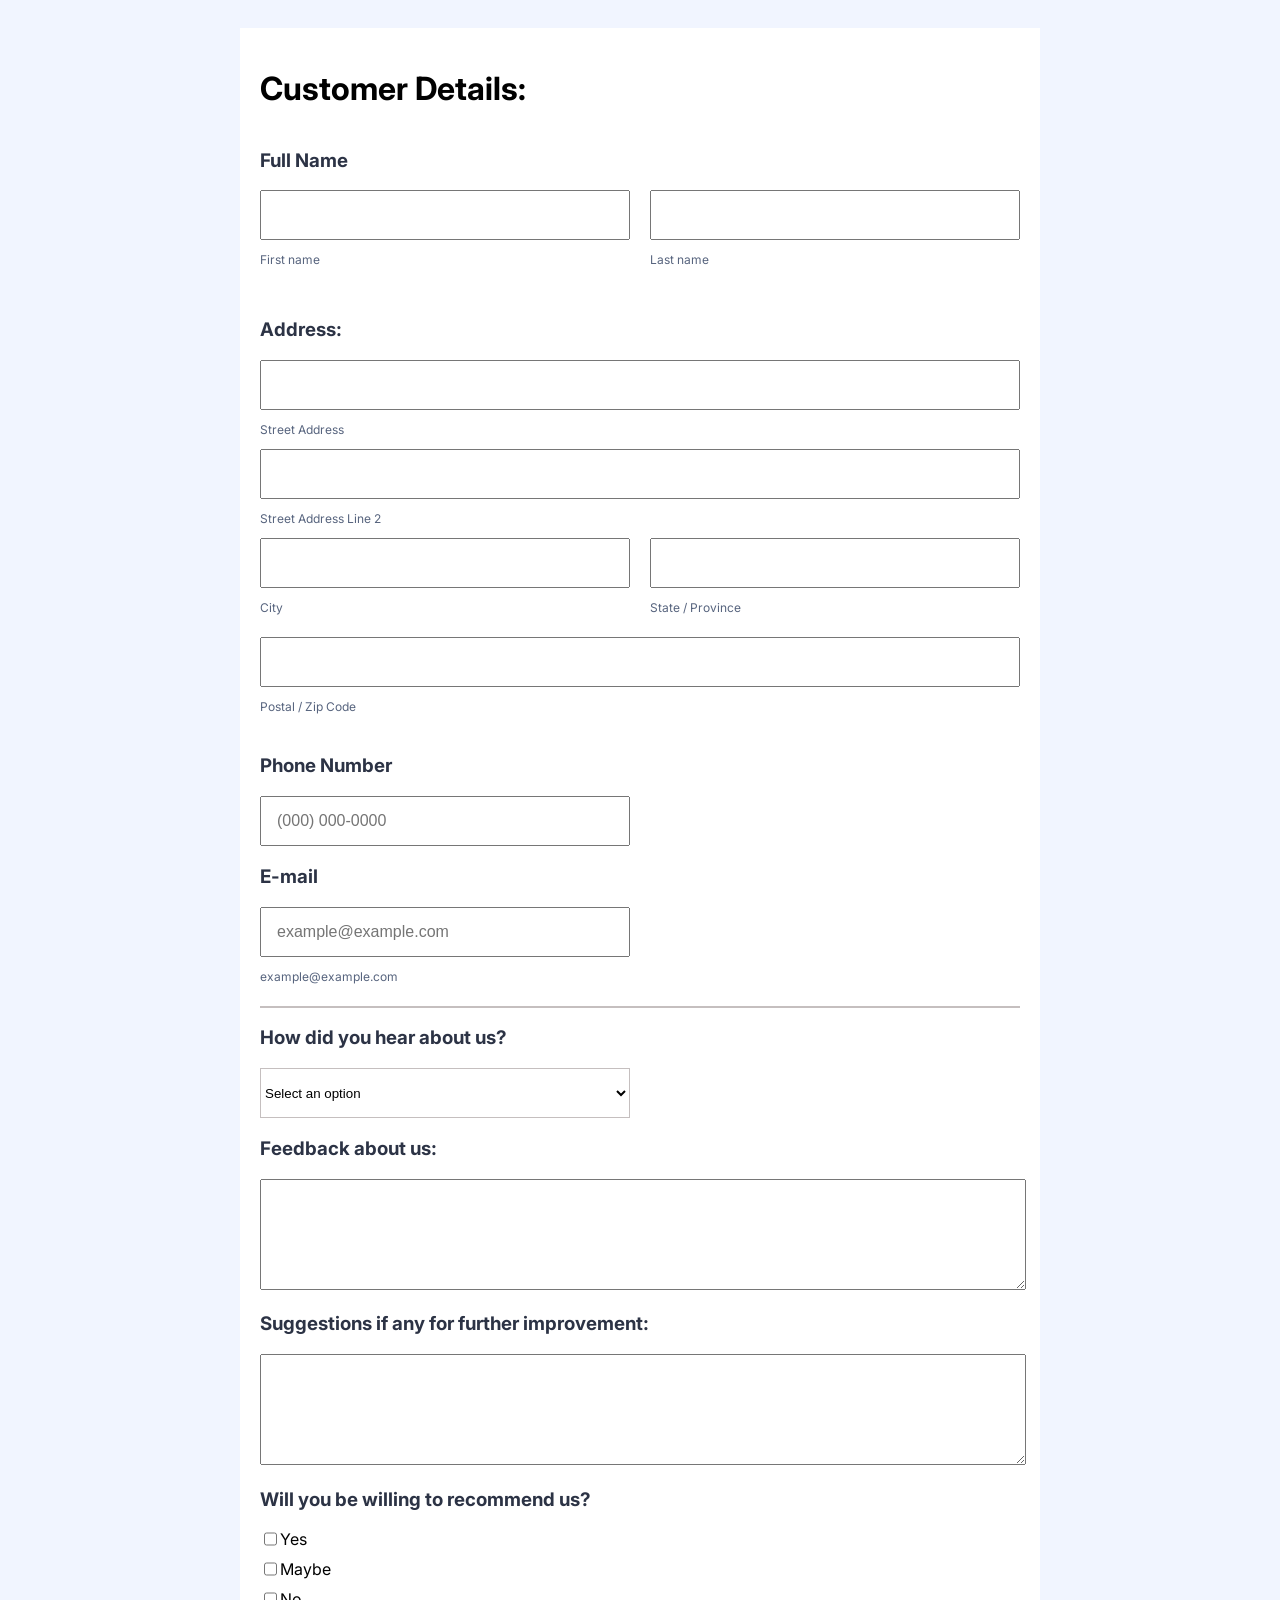
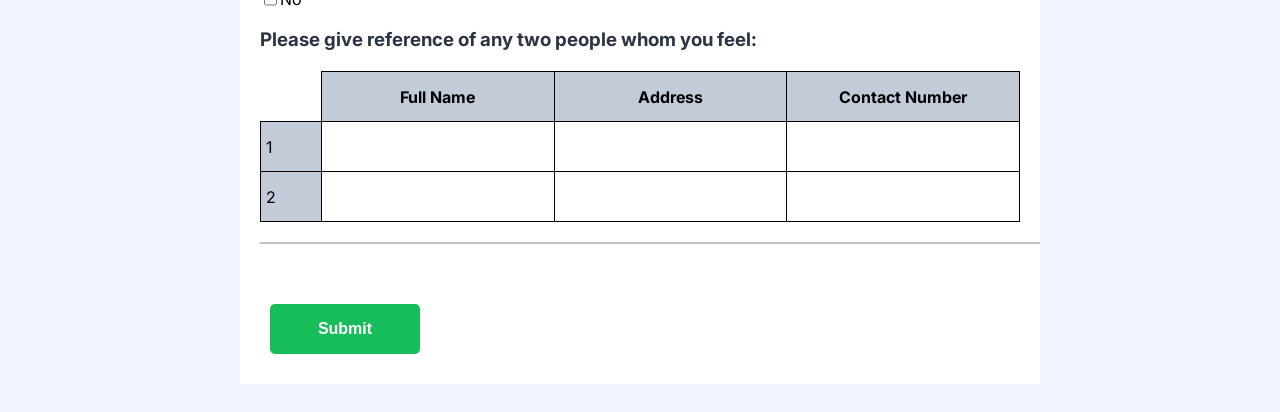
==== index.html @ eb4f269f "Added email error and validation" ====
<!DOCTYPE html>
<html lang="en">
<head>
    <meta charset="UTF-8">
    <meta name="viewport" content="width=device-width, initial-scale=1.0">
    <title>Details</title>
    <script src="index.js" defer></script>
    <link rel="stylesheet" href="style.css">
</head>
<body>
    <form class="main-form">
        <h1 class="heading">Customer Details:</h1>
        <div class="all-inputs">
            <!-- Full Name -->
            <div class="name-input">
                <h3 class="input-name">Full Name</h3>
                <div class="inputs">
                    <div class="first-name">
                        <label for="first-name" style="display: none;">First name</label>
                        <input id="first-name" class="input" type="text" />
                        <p>First name</p>
                    </div>
                    <div class="last-name">
                        <label for="last-name" style="display: none;">Last name</label>
                        <input id="last-name" class="input" type="text" />
                        <p>Last name</p>
                    </div>
                </div>
                <div class="error-message">
                    <img src="assets/info.png" width="20px" height="20px"/>
                    <p>This filed is required</p>
                </div>
            </div>

            <!-- Address -->
            <div class="address-input">
                <h3 class="input-name">Address:</h3>
                <label for="address-line1" style="display: none;">Street Address</label>
                <input id="address-line1" class="input" type="text"  />
                <p>Street Address</p>

                <label for="address-line2" style="display: none;">Street Address Line 2</label>
                <input id="address-line2" class="input" type="text"  />
                <p>Street Address Line 2</p>

                <div class="inputs">
                    <div style="flex: 1">
                        <label for="city" style="display: none;">City</label>
                        <input id="city" class="input" type="text"  />
                        <p>City</p>
                    </div>
                    <div style="flex: 1;">
                        <label for="state" style="display: none;">State / Province</label>
                        <input id="state" class="input" type="text"  />
                        <p>State / Province</p>
                    </div>
                </div>

                <label for="zip" style="display: none;">Postal / Zip Code</label>
                <input id="zip" inputmode="numeric" pattern="\d*"  type="text" class="input" />
                <p>Postal / Zip Code</p>
                <div class="error-message">
                    <img src="assets/info.png" width="20px" height="20px"/>
                    <p>This filed is required</p>
                </div>
            </div>

            <!-- Phone and Email -->
            <div class="inputs phone-mail">
                <div class="phone">
                    <h3 class="input-name">Phone Number</h3>
                    <label for="phone" style="display: none;">Phone Number</label>
                    <input id="phone" inputmode="numeric" pattern="\d*"  type="text" class="input short-input" placeholder="(000) 000-0000" />
                    <!-- Error-message -->
                    <div class="error-message">
                        <img src="assets/info.png" width="20px" height="20px"/>
                        <p>This filed is required</p>
                    </div>
                </div>
                <div class="mail">
                    <h3 class="input-name">E-mail</h3>
                    <label for="email" style="display: none;">E-mail</label>
                    <input id="email" type="text" class="input short-input" placeholder="example@example.com" />
                    <p>example@example.com</p>
                    <!-- error-message -->
                    <div class="error-message mail-error">
                        <img src="assets/info.png" width="20px" height="20px"/>
                        <p>Please enter a valid mail</p>
                    </div>
                </div>
            </div>
        </div>
        <div class="second-part">
            <!-- How did you hear about us -->
            <h3 class="input-name">How did you hear about us?</h3>
            <select class="short-input select">
                <option value="">Select an option</option>
                <option value="newspaper">Newspaper</option>
                <option value="other">Other</option>
            </select>
            <div class="select-other">
                <h3>Other</h3>
                <input class="short-input input" type="text" placeholder="Specify other..."/>
                <div class="error-message">
                    <img src="assets/info.png" width="20px" height="20px"/>
                    <p>This filed is required</p>
                </div>
            </div>

            <!-- Feedback -->
            <h3 class="input-name">Feedback about us:</h3>
            <textarea name="feedback" class="textarea" rows="7" style="width: 100%;"></textarea>

            <!-- Suggestions -->
            <h3 class="input-name">Suggestions if any for further improvement:</h3>
            <textarea name="suggestions" class="textarea" rows="7" style="width: 100%;"></textarea>

            <!-- Recommendation -->
            <h3 class="input-name">Will you be willing to recommend us?</h3>
            <div class="check-inputs">
                <div class="checkbox-input">
                    <input type="checkbox" id="yes" name="recommend" value="yes" />
                    <label for="yes">Yes</label>
                </div>
                <div class="checkbox-input">
                    <input type="checkbox" id="maybe" name="recommend" value="maybe" />
                    <label for="maybe">Maybe</label>
                </div>
                <div class="checkbox-input">
                    <input type="checkbox" id="no" name="recommend" value="no" />
                    <label for="no">No</label>
                </div>
            </div>

            <!-- Table -->
            <h3 class="input-name">Please give reference of any two people whom you feel:</h3>
            <div class="table-div">
                <table class="table">
                    <thead>
                        <tr>
                            <th></th>
                            <th>Full Name</th>
                            <th>Address</th>
                            <th>Contact Number</th>
                        </tr>
                    </thead>
                    <tbody>
                        <tr>
                            <td class="table-num">1</td>
                            <td><input class="table-input" type="text"/></td>
                            <td><input class="table-input" type="text"/></td>
                            <td><input class="table-input" inputmode="numeric" pattern="\d*"  type="text"/></td>
                        </tr>
                        <tr>
                            <td class="table-num">2</td>
                            <td><input class="table-input" type="text"/></td>
                            <td><input class="table-input" type="text"/></td>
                            <td><input class="table-input" inputmode="numeric" pattern="\d*"  type="text"/></td>
                        </tr>
                    </tbody>
                </table>
            </div>
            <!-- Submit  -->
            <div class="submit-container">
                <button type="submit" class="submit-btn">Submit</button>
            </div>
          </div>
    </form>
    <div class="modal">
        <div class="modal-container">
            <div class="modal-img-container">
                <img src="assets/yes.png" alt="Yes Image" width="100px" height="100px"/>
            </div>
            <h1>Thank You!</h1>
            <p><strong>Your submission has been received.</strong></p>
        </div>
    </div>
</body>
</html>
---- style.css ----
@import url('https://fonts.googleapis.com/css2?family=Inter:ital,opsz,wght@0,14..32,100..900;1,14..32,100..900&display=swap');

body {
    display: flex;
    justify-content: center;
    align-items: center;
    background: white;
    min-height: 100vh;
    background: rgb(241, 245, 255);
}

html {
    font-family: 'Inter', sans-serif;
}

.main-form {
    width: 100%;
    max-width: 800px;
    padding: 20px;
    box-sizing: border-box;
    background: white;
    margin: 20px;
}

.all-inputs {
    display: flex;
    flex-direction: column;
    gap: 10px;
    border-bottom: 2px solid rgba(103, 87, 87, 0.382);
}

.input-name {
    color:  rgb(44, 51, 69);
}

.address-input {
    display: flex;
    flex-direction: column;
}

.inputs {
    display: flex;
    gap: 20px;
    margin-bottom: 10px;
}

.first-name,
.last-name {
    flex: 1;
}

.input {
    width: 100%;
    height: 50px;
    font-size: 16px;
    padding: 0 15px;
    box-sizing: border-box;
    outline: none;
}

.short-input {
    max-width: 370px;
    width: 100%;
}

.select {
    height: 50px;
    background: none;
    border: 1px solid rgba(103, 87, 87, 0.382);
}

.inputs p,
.address-input p {
    font-size: 12px;
    color: rgb(87, 100, 126);
}

.textarea {
    outline: none;
}

.check-inputs {
    display: flex;
    flex-direction: column;
    align-items: flex-start;
    gap: 10px;
}

.checkbox-input {
    display: flex;
}

.table-div {
    width: 100%;
    margin-top: 20px;
}
.table {
    border: none;
    width: 100%;
    height: 100px;
    border-collapse: collapse;
}

.table td, th {
    padding: 5px;
    border: 1px solid black;
}

thead th:first-child{
    border: none;
    background: white;
}

.table-input {
    width: 100%;
    border: none;
    outline: none;
}

thead tr {
    background:  rgb(195, 202, 216);
}

.table-num {
    width: 50px;
    background:  rgb(195, 202, 216);
}

thead {
 height: 50px;
}

tbody {
    height: 100px;
}

.submit-container {
    margin-top: 20px;
    width: 100%;
    border-top: 2px solid rgba(103, 87, 87, 0.382);
    padding: 10px;
}

.submit-btn {
    margin-top: 50px;
    width: 150px;
    height: 50px;
    border: none;
    background: rgb(24, 189, 91);
    border-radius: 5px;
    color: white;
    font-weight: bold;
    font-size: 16px;
    cursor: pointer;
    transition: 1s ease;
}

.submit-btn:hover{
    background: rgb(18, 155, 73);
}

.name-input,
.address-input,
.phone-mail,
.select,
select {
    transition: background-color 0.3s ease;
}

.phone-mail {
    display: flex;
    flex-direction: column;
    gap: 0;
}

.select-other {
    display: none;
    margin-top:10px;
}

.error-message{
    display: flex;
    align-items: center;
    width: 200px;
    height: 30px;
    background:  rgb(242, 58, 60);
    border-radius: 10px;
    margin-top: 5px;
    padding: 2px;
    gap: 5px;
}

.error-message p {
    color: white;
    font-size: 12px;
}

.modal {
    width: 100%;
    min-height: 100vh;
    top: 0;
    position: fixed;
    display: flex;
    flex-direction: column;
    justify-content: center;
    align-items: center;
    background: rgba(0, 0, 0, 0.6);
}

.modal-container {
    display: flex;
    flex-direction: column;
    align-items: center;
    justify-content: center;
    max-width: 500px;
    width: 100%;
    height: 300px;
    background: white;
}

.modal-img-container {
    display: flex;
    justify-content: center;
    align-items: center;
    border: 3px solid green;
    border-radius: 50%;
    width: 140px;
    height: 140px;
}

.no-scroll {
    overflow: hidden;
    height: 100vh;
}
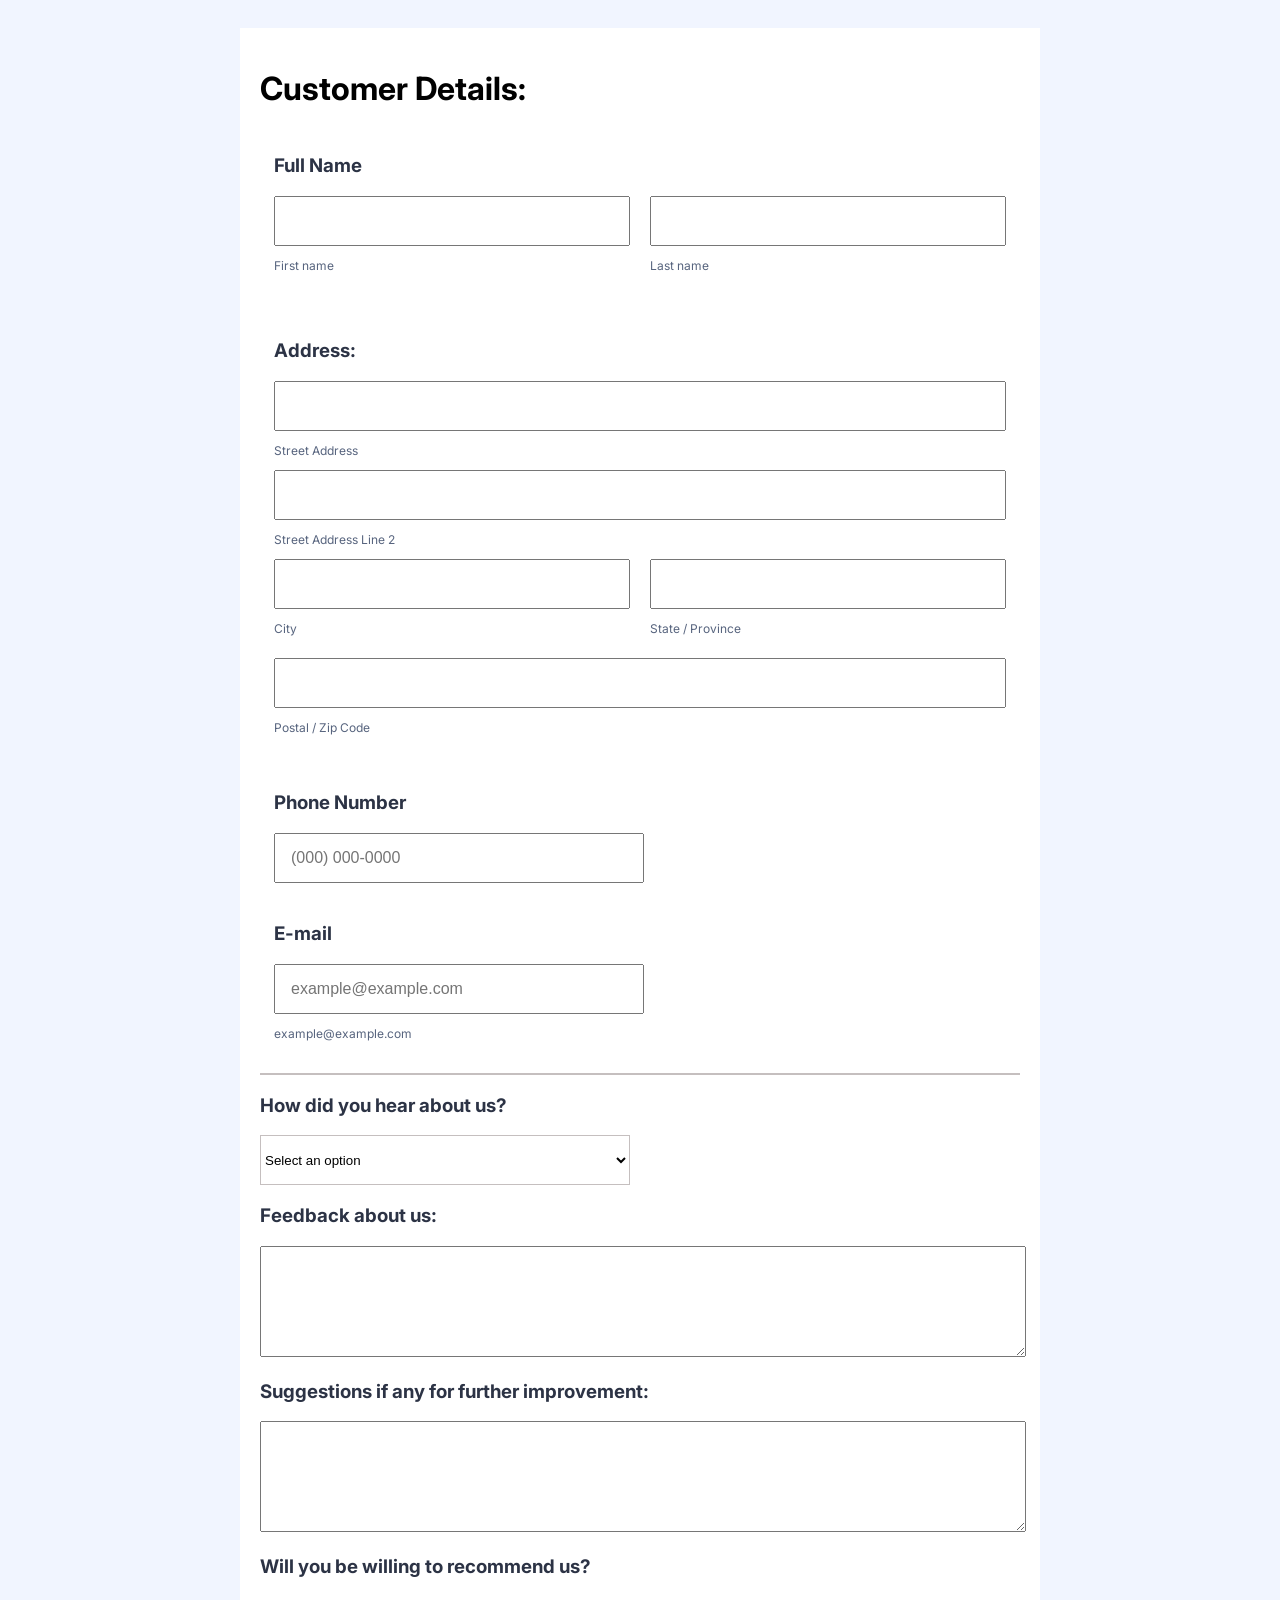
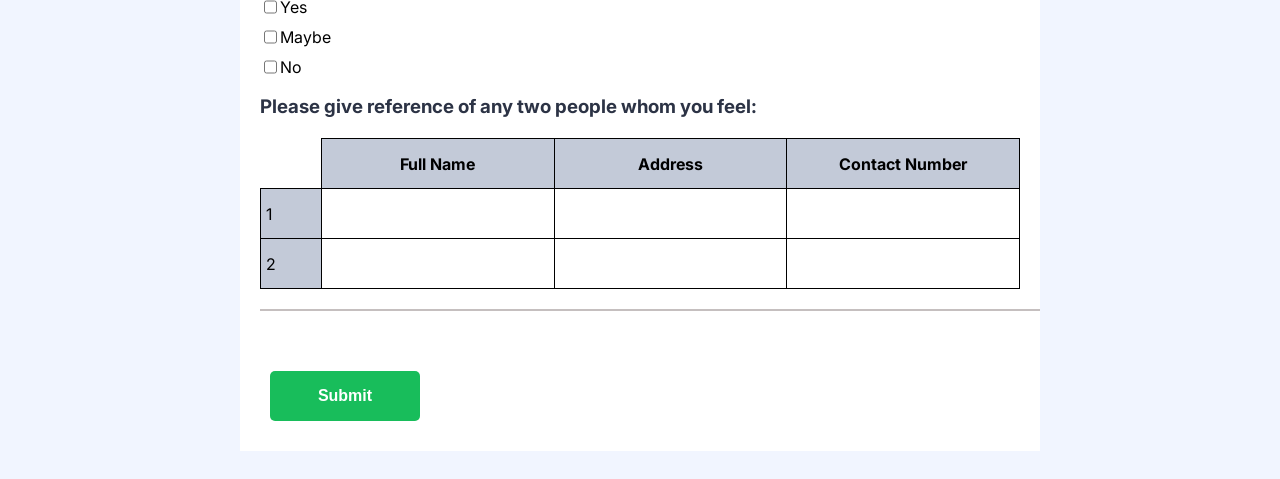
==== commit 55f14e9f: "Changed div's to fieldsets and improved formValid validation" ====
--- a/index.html
+++ b/index.html
@@ -12,7 +12,7 @@
         <h1 class="heading">Customer Details:</h1>
         <div class="all-inputs">
             <!-- Full Name -->
-            <div class="name-input">
+            <fieldset class="name-input">
                 <h3 class="input-name">Full Name</h3>
                 <div class="inputs">
                     <div class="first-name">
@@ -30,10 +30,10 @@
                     <img src="assets/info.png" width="20px" height="20px"/>
                     <p>This filed is required</p>
                 </div>
-            </div>
+            </fieldset>
 
             <!-- Address -->
-            <div class="address-input">
+            <fieldset class="address-input">
                 <h3 class="input-name">Address:</h3>
                 <label for="address-line1" style="display: none;">Street Address</label>
                 <input id="address-line1" class="input" type="text"  />
@@ -63,11 +63,11 @@
                     <img src="assets/info.png" width="20px" height="20px"/>
                     <p>This filed is required</p>
                 </div>
-            </div>
+            </fieldset>
 
             <!-- Phone and Email -->
             <div class="inputs phone-mail">
-                <div class="phone">
+                <fieldset class="phone">
                     <h3 class="input-name">Phone Number</h3>
                     <label for="phone" style="display: none;">Phone Number</label>
                     <input id="phone" inputmode="numeric" pattern="\d*"  type="text" class="input short-input" placeholder="(000) 000-0000" />
@@ -76,8 +76,8 @@
                         <img src="assets/info.png" width="20px" height="20px"/>
                         <p>This filed is required</p>
                     </div>
-                </div>
-                <div class="mail">
+                </fieldset>
+                <fieldset class="mail">
                     <h3 class="input-name">E-mail</h3>
                     <label for="email" style="display: none;">E-mail</label>
                     <input id="email" type="text" class="input short-input" placeholder="example@example.com" />
@@ -87,7 +87,7 @@
                         <img src="assets/info.png" width="20px" height="20px"/>
                         <p>Please enter a valid mail</p>
                     </div>
-                </div>
+                </fieldset>
             </div>
         </div>
         <div class="second-part">
@@ -95,7 +95,10 @@
             <h3 class="input-name">How did you hear about us?</h3>
             <select class="short-input select">
                 <option value="">Select an option</option>
+                <option value="none">None</option>
                 <option value="newspaper">Newspaper</option>
+                <option value="internet">Internet</option>
+                <option value="magazine">Magazine</option>
                 <option value="other">Other</option>
             </select>
             <div class="select-other">
--- a/style.css
+++ b/style.css
@@ -167,10 +167,18 @@
     transition: background-color 0.3s ease;
 }
 
+.phone, .mail {
+    border: none;
+}
+
+.name-input, .address-input, .phone, .mail {
+    border: none;
+}
+
 .phone-mail {
     display: flex;
     flex-direction: column;
-    gap: 0;
+    gap: 5px;
 }
 
 .select-other {
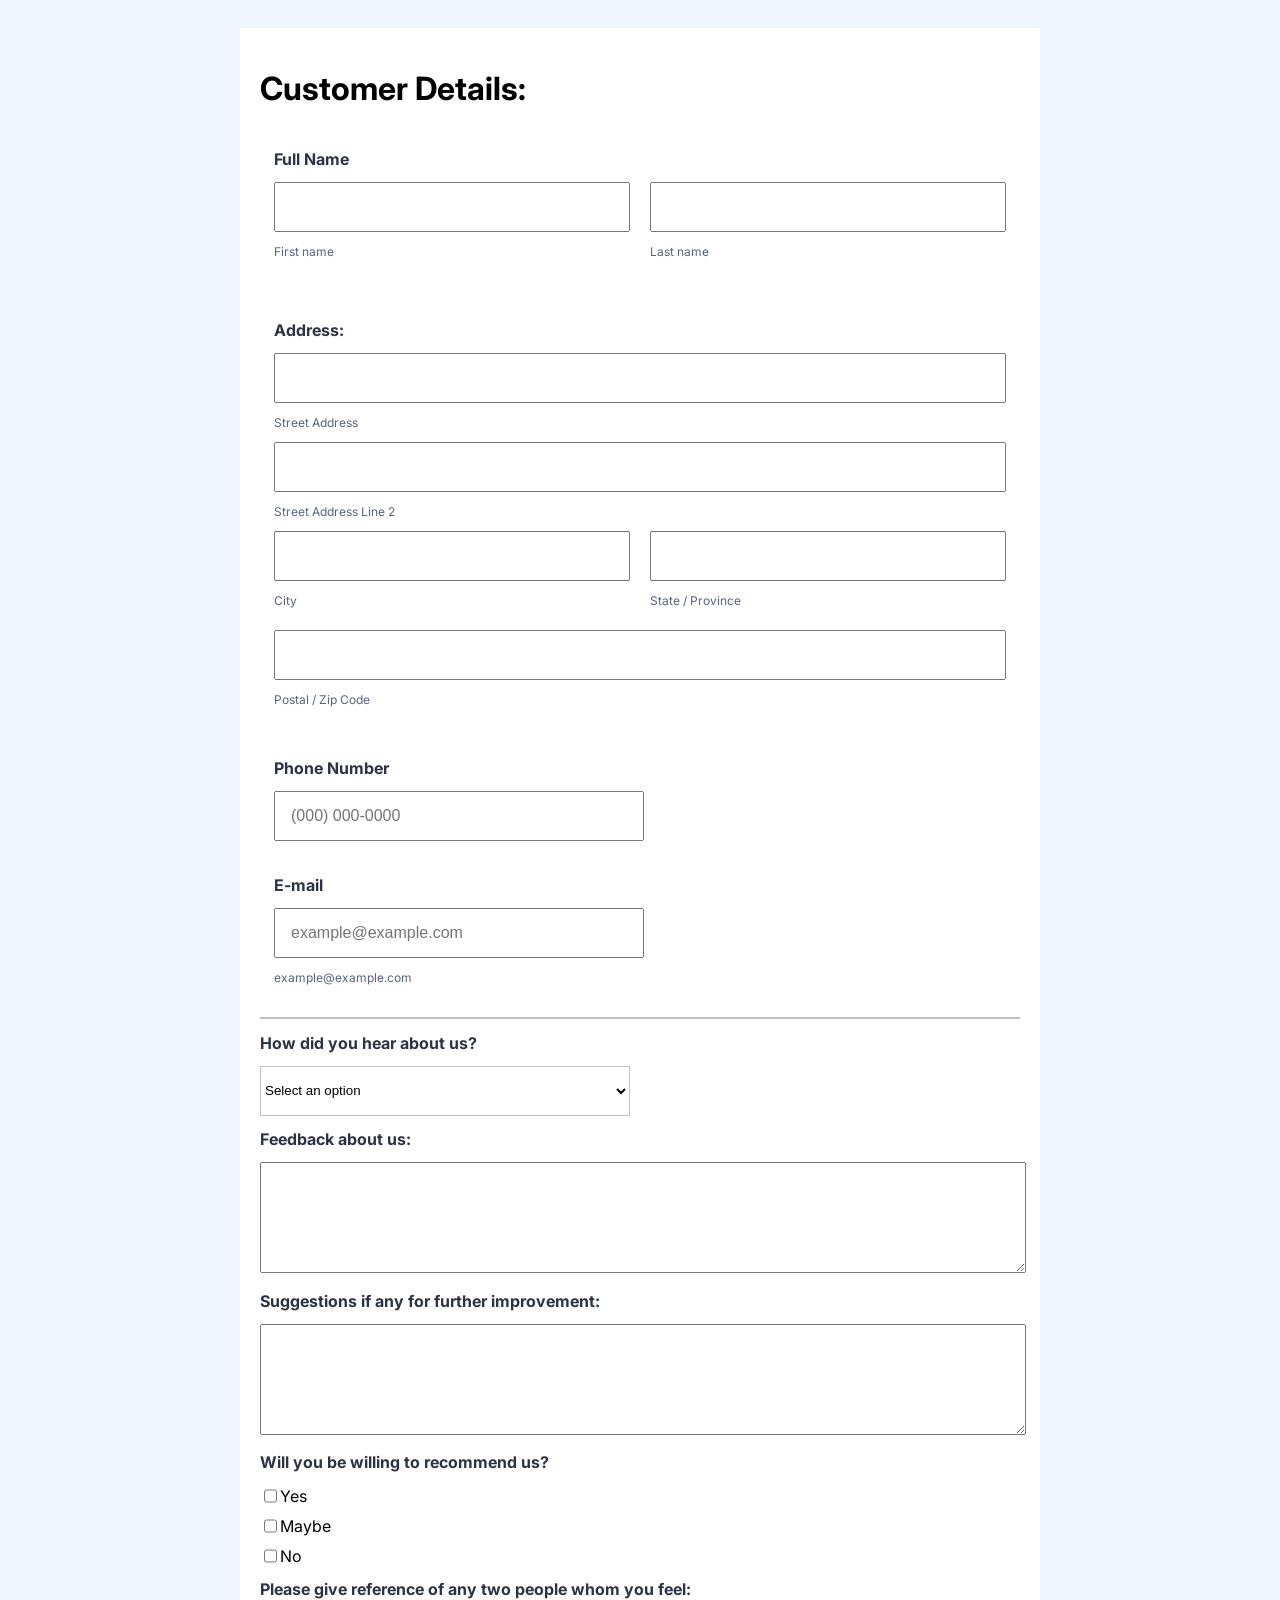
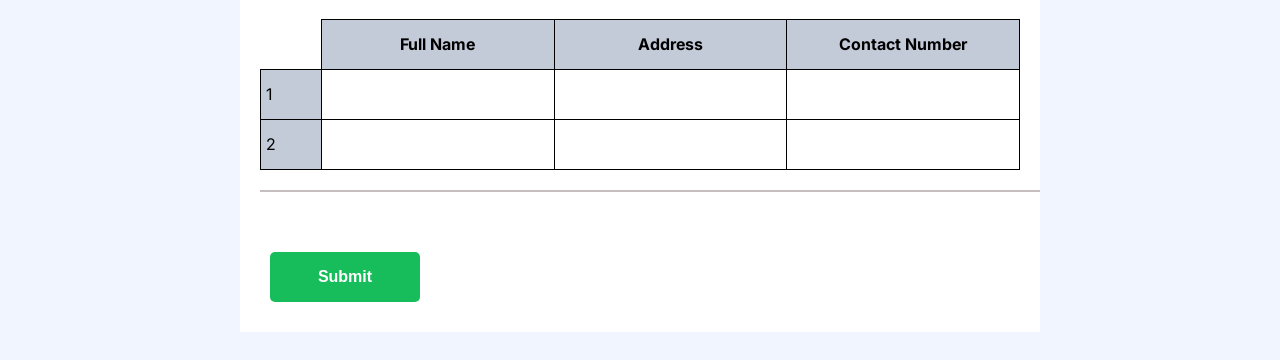
==== commit 9bd05ab1: "Changed input name's h3 to h2" ====
--- a/index.html
+++ b/index.html
@@ -13,7 +13,7 @@
         <div class="all-inputs">
             <!-- Full Name -->
             <fieldset class="name-input">
-                <h3 class="input-name">Full Name</h3>
+                <h2 class="input-name">Full Name</h2>
                 <div class="inputs">
                     <div class="first-name">
                         <label for="first-name" style="display: none;">First name</label>
@@ -34,7 +34,7 @@
 
             <!-- Address -->
             <fieldset class="address-input">
-                <h3 class="input-name">Address:</h3>
+                <h2 class="input-name">Address:</h2>
                 <label for="address-line1" style="display: none;">Street Address</label>
                 <input id="address-line1" class="input" type="text"  />
                 <p>Street Address</p>
@@ -68,7 +68,7 @@
             <!-- Phone and Email -->
             <div class="inputs phone-mail">
                 <fieldset class="phone">
-                    <h3 class="input-name">Phone Number</h3>
+                    <h2 class="input-name">Phone Number</h2>
                     <label for="phone" style="display: none;">Phone Number</label>
                     <input id="phone" inputmode="numeric" pattern="\d*"  type="text" class="input short-input" placeholder="(000) 000-0000" />
                     <!-- Error-message -->
@@ -78,7 +78,7 @@
                     </div>
                 </fieldset>
                 <fieldset class="mail">
-                    <h3 class="input-name">E-mail</h3>
+                    <h2 class="input-name">E-mail</h2>
                     <label for="email" style="display: none;">E-mail</label>
                     <input id="email" type="text" class="input short-input" placeholder="example@example.com" />
                     <p>example@example.com</p>
@@ -92,7 +92,7 @@
         </div>
         <div class="second-part">
             <!-- How did you hear about us -->
-            <h3 class="input-name">How did you hear about us?</h3>
+            <h2 class="input-name">How did you hear about us?</h2>
             <select class="short-input select">
                 <option value="">Select an option</option>
                 <option value="none">None</option>
@@ -102,8 +102,8 @@
                 <option value="other">Other</option>
             </select>
             <div class="select-other">
-                <h3>Other</h3>
-                <input class="short-input input" type="text" placeholder="Specify other..."/>
+                <h2>Other</h2>
+                <input class="short-input input" id="other" type="text" placeholder="Specify other..."/>
                 <div class="error-message">
                     <img src="assets/info.png" width="20px" height="20px"/>
                     <p>This filed is required</p>
@@ -111,15 +111,15 @@
             </div>
 
             <!-- Feedback -->
-            <h3 class="input-name">Feedback about us:</h3>
+            <h2 class="input-name">Feedback about us:</h2>
             <textarea name="feedback" class="textarea" rows="7" style="width: 100%;"></textarea>
 
             <!-- Suggestions -->
-            <h3 class="input-name">Suggestions if any for further improvement:</h3>
+            <h2 class="input-name">Suggestions if any for further improvement:</h2>
             <textarea name="suggestions" class="textarea" rows="7" style="width: 100%;"></textarea>
 
             <!-- Recommendation -->
-            <h3 class="input-name">Will you be willing to recommend us?</h3>
+            <h2 class="input-name">Will you be willing to recommend us?</h2>
             <div class="check-inputs">
                 <div class="checkbox-input">
                     <input type="checkbox" id="yes" name="recommend" value="yes" />
@@ -136,7 +136,7 @@
             </div>
 
             <!-- Table -->
-            <h3 class="input-name">Please give reference of any two people whom you feel:</h3>
+            <h2 class="input-name">Please give reference of any two people whom you feel:</h2>
             <div class="table-div">
                 <table class="table">
                     <thead>
--- a/style.css
+++ b/style.css
@@ -30,6 +30,7 @@
 }
 
 .input-name {
+    font-size: 16px;
     color:  rgb(44, 51, 69);
 }
 
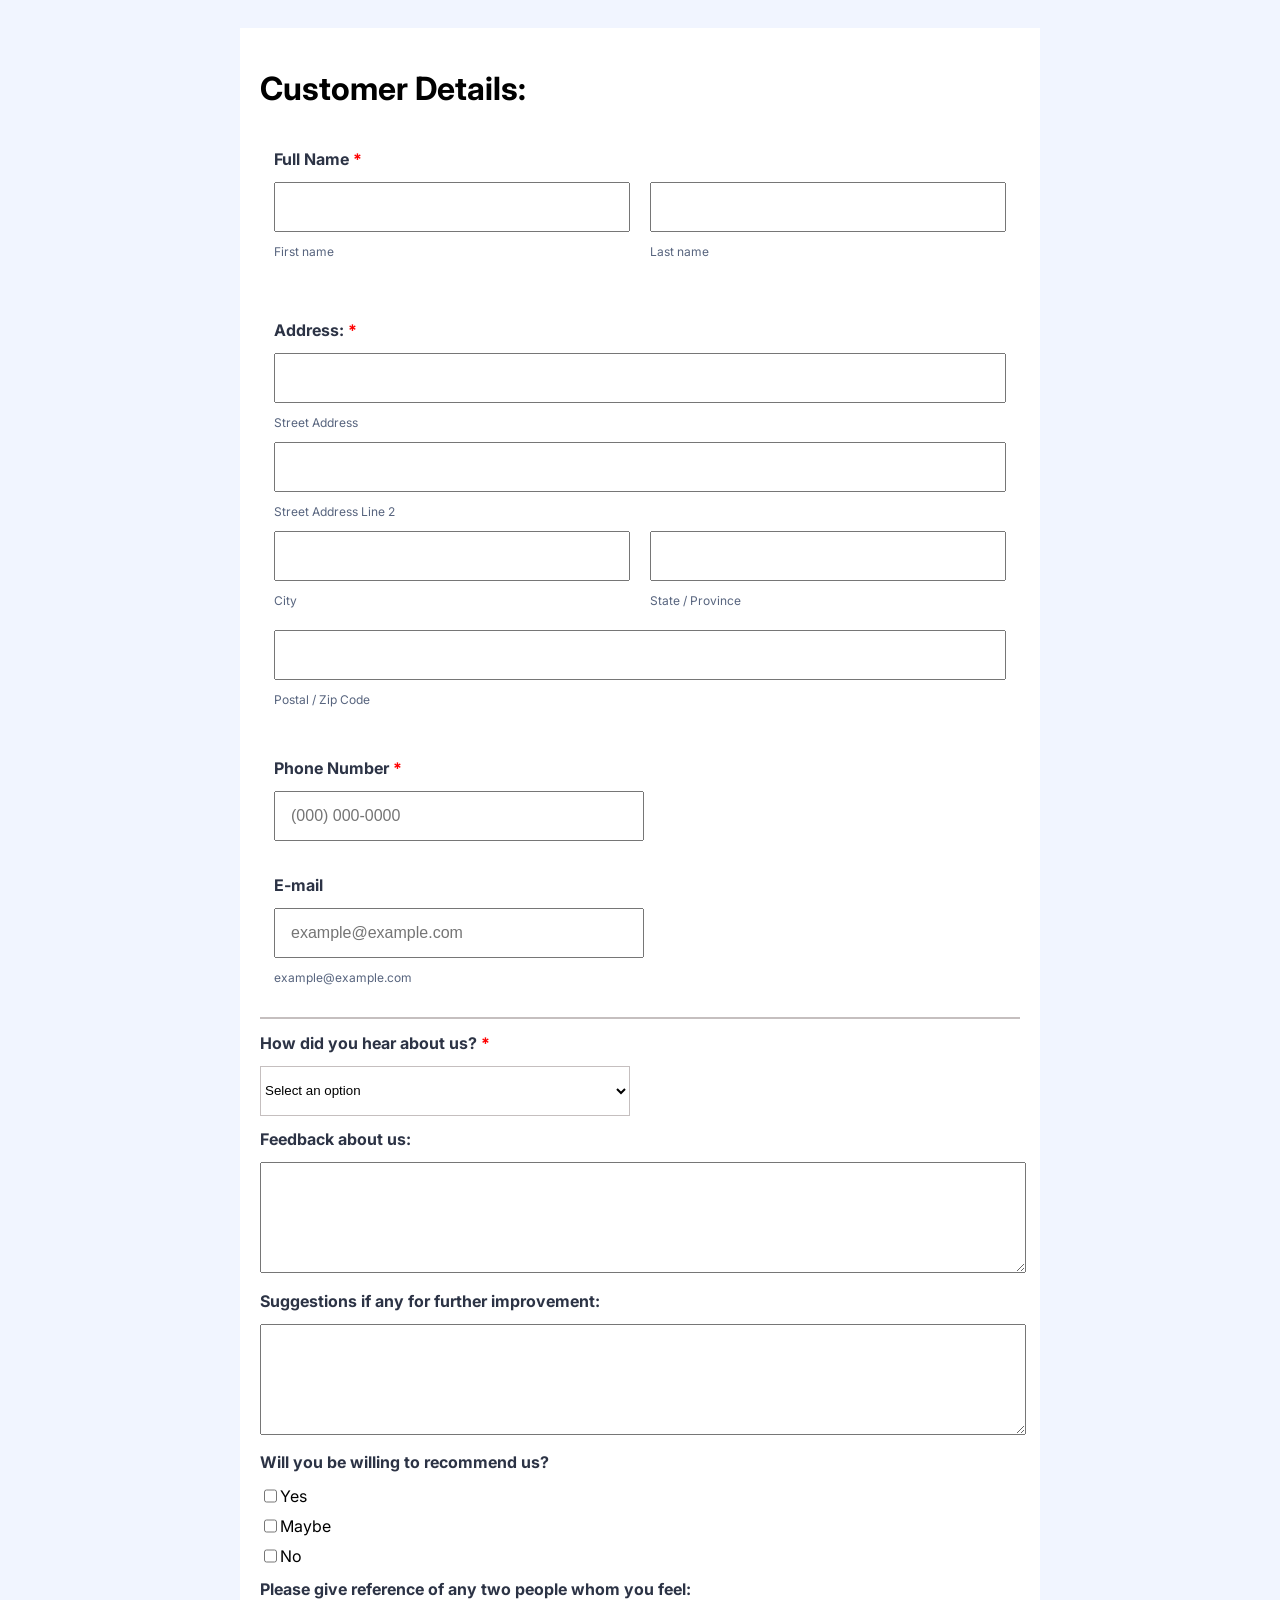
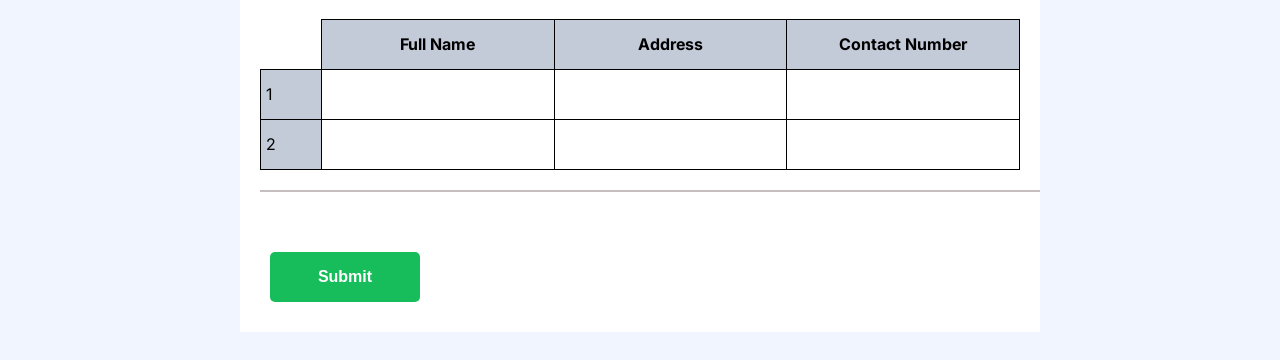
==== commit 87fc115f: "Added asteriks" ====
--- a/index.html
+++ b/index.html
@@ -13,7 +13,7 @@
         <div class="all-inputs">
             <!-- Full Name -->
             <fieldset class="name-input">
-                <h2 class="input-name">Full Name</h2>
+                <h2 class="input-name">Full Name <span class="ast-span">*</span></h2>
                 <div class="inputs">
                     <div class="first-name">
                         <label for="first-name" style="display: none;">First name</label>
@@ -34,7 +34,7 @@
 
             <!-- Address -->
             <fieldset class="address-input">
-                <h2 class="input-name">Address:</h2>
+                <h2 class="input-name">Address: <span class="ast-span">*</span></h2>
                 <label for="address-line1" style="display: none;">Street Address</label>
                 <input id="address-line1" class="input" type="text"  />
                 <p>Street Address</p>
@@ -68,7 +68,7 @@
             <!-- Phone and Email -->
             <div class="inputs phone-mail">
                 <fieldset class="phone">
-                    <h2 class="input-name">Phone Number</h2>
+                    <h2 class="input-name">Phone Number <span class="ast-span">*</span></h2>
                     <label for="phone" style="display: none;">Phone Number</label>
                     <input id="phone" inputmode="numeric" pattern="\d*"  type="text" class="input short-input" placeholder="(000) 000-0000" />
                     <!-- Error-message -->
@@ -92,7 +92,7 @@
         </div>
         <div class="second-part">
             <!-- How did you hear about us -->
-            <h2 class="input-name">How did you hear about us?</h2>
+            <h2 class="input-name">How did you hear about us? <span class="ast-span">*</span></h2>
             <select class="short-input select">
                 <option value="">Select an option</option>
                 <option value="none">None</option>
@@ -102,7 +102,7 @@
                 <option value="other">Other</option>
             </select>
             <div class="select-other">
-                <h2>Other</h2>
+                <h2 class="input-name">Other <span class="ast-span">*</span></h2>
                 <input class="short-input input" id="other" type="text" placeholder="Specify other..."/>
                 <div class="error-message">
                     <img src="assets/info.png" width="20px" height="20px"/>
--- a/style.css
+++ b/style.css
@@ -32,6 +32,10 @@
 .input-name {
     font-size: 16px;
     color:  rgb(44, 51, 69);
+}
+
+.ast-span {
+    color: red;
 }
 
 .address-input {
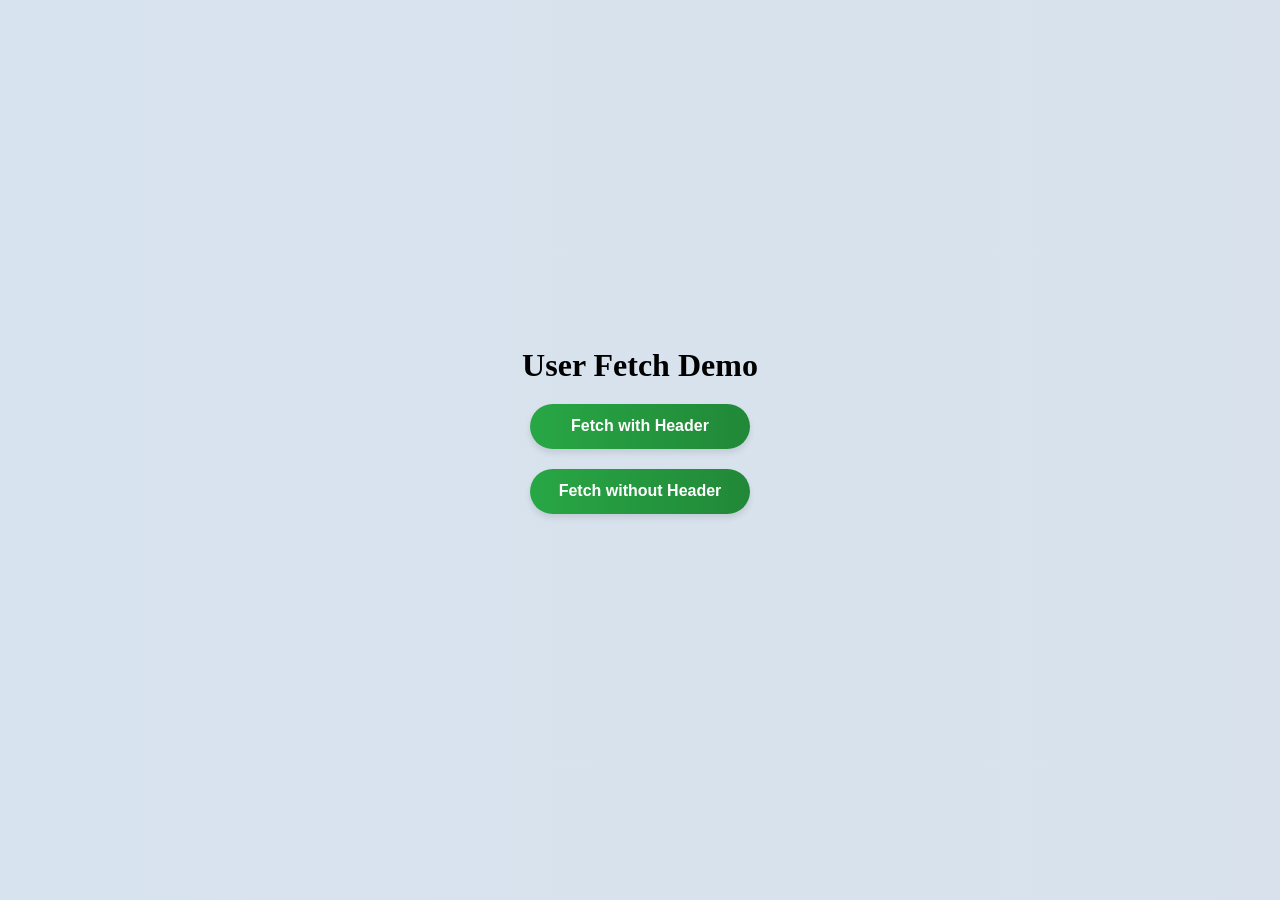
==== commit 0406bc08: "First commit" ====
--- a/index.html
+++ b/index.html
@@ -1,182 +1,19 @@
 <!DOCTYPE html>
 <html lang="en">
-<head>
-    <meta charset="UTF-8">
-    <meta name="viewport" content="width=device-width, initial-scale=1.0">
-    <title>Details</title>
-    <script src="index.js" defer></script>
-    <link rel="stylesheet" href="style.css">
-</head>
-<body>
-    <form class="main-form">
-        <h1 class="heading">Customer Details:</h1>
-        <div class="all-inputs">
-            <!-- Full Name -->
-            <fieldset class="name-input">
-                <h2 class="input-name">Full Name <span class="ast-span">*</span></h2>
-                <div class="inputs">
-                    <div class="first-name">
-                        <label for="first-name" style="display: none;">First name</label>
-                        <input id="first-name" class="input" type="text" />
-                        <p>First name</p>
-                    </div>
-                    <div class="last-name">
-                        <label for="last-name" style="display: none;">Last name</label>
-                        <input id="last-name" class="input" type="text" />
-                        <p>Last name</p>
-                    </div>
-                </div>
-                <div class="error-message">
-                    <img src="assets/info.png" width="20px" height="20px"/>
-                    <p>This filed is required</p>
-                </div>
-            </fieldset>
+  <head>
+    <meta charset="UTF-8" />
+    <title>Async Fetch Demo</title>
+    <link rel="stylesheet" href="index.css" />
+  </head>
+  <body>
+    <h1>User Fetch Demo</h1>
 
-            <!-- Address -->
-            <fieldset class="address-input">
-                <h2 class="input-name">Address: <span class="ast-span">*</span></h2>
-                <label for="address-line1" style="display: none;">Street Address</label>
-                <input id="address-line1" class="input" type="text"  />
-                <p>Street Address</p>
+    <button id="btn-header" class="btn">Fetch with Header</button>
+    <button id="btn-no-header" class="btn">Fetch without Header</button>
 
-                <label for="address-line2" style="display: none;">Street Address Line 2</label>
-                <input id="address-line2" class="input" type="text"  />
-                <p>Street Address Line 2</p>
+    <p id="status"></p>
+    <ul id="users"></ul>
 
-                <div class="inputs">
-                    <div style="flex: 1">
-                        <label for="city" style="display: none;">City</label>
-                        <input id="city" class="input" type="text"  />
-                        <p>City</p>
-                    </div>
-                    <div style="flex: 1;">
-                        <label for="state" style="display: none;">State / Province</label>
-                        <input id="state" class="input" type="text"  />
-                        <p>State / Province</p>
-                    </div>
-                </div>
-
-                <label for="zip" style="display: none;">Postal / Zip Code</label>
-                <input id="zip" inputmode="numeric" pattern="\d*"  type="text" class="input" />
-                <p>Postal / Zip Code</p>
-                <div class="error-message">
-                    <img src="assets/info.png" width="20px" height="20px"/>
-                    <p>This filed is required</p>
-                </div>
-            </fieldset>
-
-            <!-- Phone and Email -->
-            <div class="inputs phone-mail">
-                <fieldset class="phone">
-                    <h2 class="input-name">Phone Number <span class="ast-span">*</span></h2>
-                    <label for="phone" style="display: none;">Phone Number</label>
-                    <input id="phone" inputmode="numeric" pattern="\d*"  type="text" class="input short-input" placeholder="(000) 000-0000" />
-                    <!-- Error-message -->
-                    <div class="error-message">
-                        <img src="assets/info.png" width="20px" height="20px"/>
-                        <p>This filed is required</p>
-                    </div>
-                </fieldset>
-                <fieldset class="mail">
-                    <h2 class="input-name">E-mail</h2>
-                    <label for="email" style="display: none;">E-mail</label>
-                    <input id="email" type="text" class="input short-input" placeholder="example@example.com" />
-                    <p>example@example.com</p>
-                    <!-- error-message -->
-                    <div class="error-message mail-error">
-                        <img src="assets/info.png" width="20px" height="20px"/>
-                        <p>Please enter a valid mail</p>
-                    </div>
-                </fieldset>
-            </div>
-        </div>
-        <div class="second-part">
-            <!-- How did you hear about us -->
-            <h2 class="input-name">How did you hear about us? <span class="ast-span">*</span></h2>
-            <select class="short-input select">
-                <option value="">Select an option</option>
-                <option value="none">None</option>
-                <option value="newspaper">Newspaper</option>
-                <option value="internet">Internet</option>
-                <option value="magazine">Magazine</option>
-                <option value="other">Other</option>
-            </select>
-            <div class="select-other">
-                <h2 class="input-name">Other <span class="ast-span">*</span></h2>
-                <input class="short-input input" id="other" type="text" placeholder="Specify other..."/>
-                <div class="error-message">
-                    <img src="assets/info.png" width="20px" height="20px"/>
-                    <p>This filed is required</p>
-                </div>
-            </div>
-
-            <!-- Feedback -->
-            <h2 class="input-name">Feedback about us:</h2>
-            <textarea name="feedback" class="textarea" rows="7" style="width: 100%;"></textarea>
-
-            <!-- Suggestions -->
-            <h2 class="input-name">Suggestions if any for further improvement:</h2>
-            <textarea name="suggestions" class="textarea" rows="7" style="width: 100%;"></textarea>
-
-            <!-- Recommendation -->
-            <h2 class="input-name">Will you be willing to recommend us?</h2>
-            <div class="check-inputs">
-                <div class="checkbox-input">
-                    <input type="checkbox" id="yes" name="recommend" value="yes" />
-                    <label for="yes">Yes</label>
-                </div>
-                <div class="checkbox-input">
-                    <input type="checkbox" id="maybe" name="recommend" value="maybe" />
-                    <label for="maybe">Maybe</label>
-                </div>
-                <div class="checkbox-input">
-                    <input type="checkbox" id="no" name="recommend" value="no" />
-                    <label for="no">No</label>
-                </div>
-            </div>
-
-            <!-- Table -->
-            <h2 class="input-name">Please give reference of any two people whom you feel:</h2>
-            <div class="table-div">
-                <table class="table">
-                    <thead>
-                        <tr>
-                            <th></th>
-                            <th>Full Name</th>
-                            <th>Address</th>
-                            <th>Contact Number</th>
-                        </tr>
-                    </thead>
-                    <tbody>
-                        <tr>
-                            <td class="table-num">1</td>
-                            <td><input class="table-input" type="text"/></td>
-                            <td><input class="table-input" type="text"/></td>
-                            <td><input class="table-input" inputmode="numeric" pattern="\d*"  type="text"/></td>
-                        </tr>
-                        <tr>
-                            <td class="table-num">2</td>
-                            <td><input class="table-input" type="text"/></td>
-                            <td><input class="table-input" type="text"/></td>
-                            <td><input class="table-input" inputmode="numeric" pattern="\d*"  type="text"/></td>
-                        </tr>
-                    </tbody>
-                </table>
-            </div>
-            <!-- Submit  -->
-            <div class="submit-container">
-                <button type="submit" class="submit-btn">Submit</button>
-            </div>
-          </div>
-    </form>
-    <div class="modal">
-        <div class="modal-container">
-            <div class="modal-img-container">
-                <img src="assets/yes.png" alt="Yes Image" width="100px" height="100px"/>
-            </div>
-            <h1>Thank You!</h1>
-            <p><strong>Your submission has been received.</strong></p>
-        </div>
-    </div>
-</body>
+    <script src="index.js"></script>
+  </body>
 </html>
--- a/index.css
+++ b/index.css
@@ -0,0 +1,66 @@
+* {
+  box-sizing: border-box;
+  margin: 0;
+  padding: 0;
+}
+
+body {
+  align-items: center;
+  background: linear-gradient(to right, #d7e3ef, #d9e2ec);
+  display: flex;
+  flex-direction: column;
+  justify-content: center;
+  min-height: 100vh;
+  padding: 40px 20px;
+}
+
+.btn {
+  background: linear-gradient(to right, #28a745, #218838);
+  border-radius: 30px;
+  border: none;
+  box-shadow: 0 4px 6px rgba(0, 0, 0, 0.1);
+  color: white;
+  cursor: pointer;
+  font-size: 16px;
+  font-weight: bold;
+  height: 45px;
+  margin-top: 20px;
+  transition: all 0.3s ease;
+  width: 220px;
+}
+
+.btn:hover {
+  background: linear-gradient(to right, #218838, #1e7e34);
+  transform: scale(1.05);
+}
+
+#status {
+  color: #333;
+  font-size: 18px;
+  margin-top: 20px;
+}
+
+#users {
+  align-items: center;
+  color: red;
+  display: flex;
+  flex-direction: column;
+  font-weight: bold;
+  list-style: none;
+  margin-top: 20px;
+  max-width: 400px;
+  padding: 0;
+  width: 100%;
+}
+
+#users li {
+  background-color: white;
+  border-radius: 8px;
+  box-shadow: 0 2px 4px rgba(0, 0, 0, 0.1);
+  color: #333;
+  font-weight: 500;
+  margin: 8px 0;
+  padding: 12px 20px;
+  transition: transform 0.2s ease, background-color 0.3s ease;
+  width: 300px;
+}
